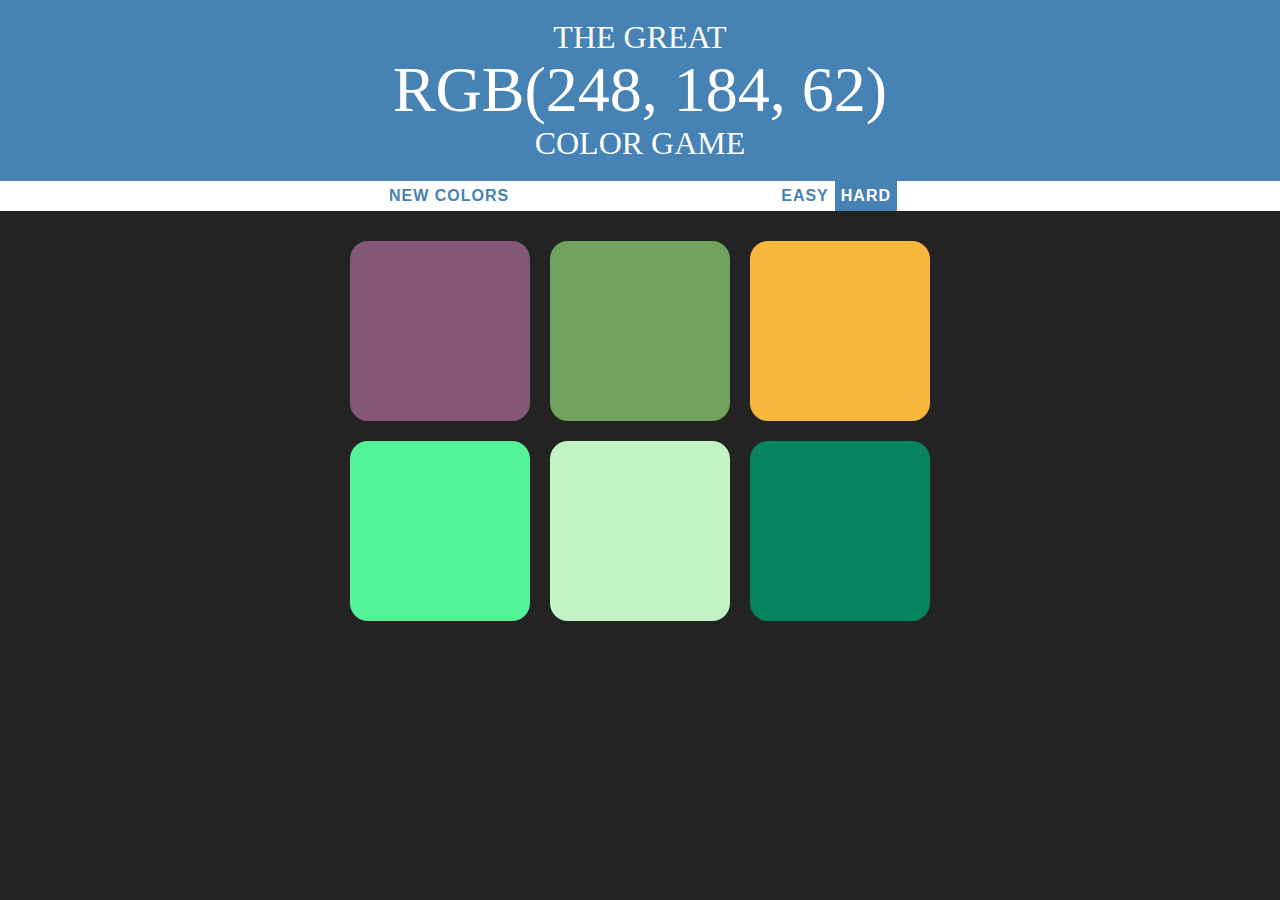
==== colorgame.html @ 96ee099a "First files added commit" ====
<!DOCTYPE html>
<html>
<head>
	<title>The Colors Game</title>
	<link rel="stylesheet" type="text/css" href="colorgame.css">
</head>
<body>
	<h1>The Great <br>
		<span id="colorDisplay">RGB</span><br>
		 Color Game</h1>
		 
	<div id="stripe">
		<button id="reset">NEW COLORS</button><span id="message"></span>
		<button id="easy">Easy</button><button id="hard" class="selected">Hard</button>
	</div>
	<div id="container">
		<div class="square"></div>
		<div class="square"></div>
		<div class="square"></div>
		<div class="square"></div>
		<div class="square"></div>
		<div class="square"></div>
	</div>
<script type="text/javascript" src="colorgame.js"></script>
</body>
</html>
---- colorgame.css ----
.square{
	width: 30%;
	
	padding-bottom: 30%;
	float: left;
	margin: 1.66%;
	border-radius: 10%;
	transition: background 0.3s;
	-webkit-transition: background 0.3s;
	-moz-transition: background 0.3s;
}
body{
	background-color: #232323;
	margin: 0;
	font-family: "Montserrat", "Avenir";

}

#container{
	max-width: 600px;
	margin: 20px auto;
}

h1{
	color: white;
	text-align: center;
	background-color: steelblue;
	margin: 0;
	font-weight: normal;
	text-transform: uppercase;
	line-height: 1.1;
	padding: 20px 0;
}
span{
	color: white;
}
#stripe{
	background-color: white;
	height: 30px;
	text-align: center;
	
}
#message{
	color: black;
	display: inline-block;
	width: 20%;
}

.selected {
	background-color: steelblue;
	color:white;
}
#colorDisplay{
	font-size: 200%;
}
button{
	border:none;
	background: none;
	text-transform: uppercase;
	height: 100%;
	font-weight: 700;
	color: steelblue;
	letter-spacing: 1px;
	font-size: inherit;
	transition: all 0.3s;
	-moz-transition: all 0.3s;
	-webkit-transition: all 0.3s;
	outline: none;
}
button:hover {
	color:white;
	background-color: steelblue;
}
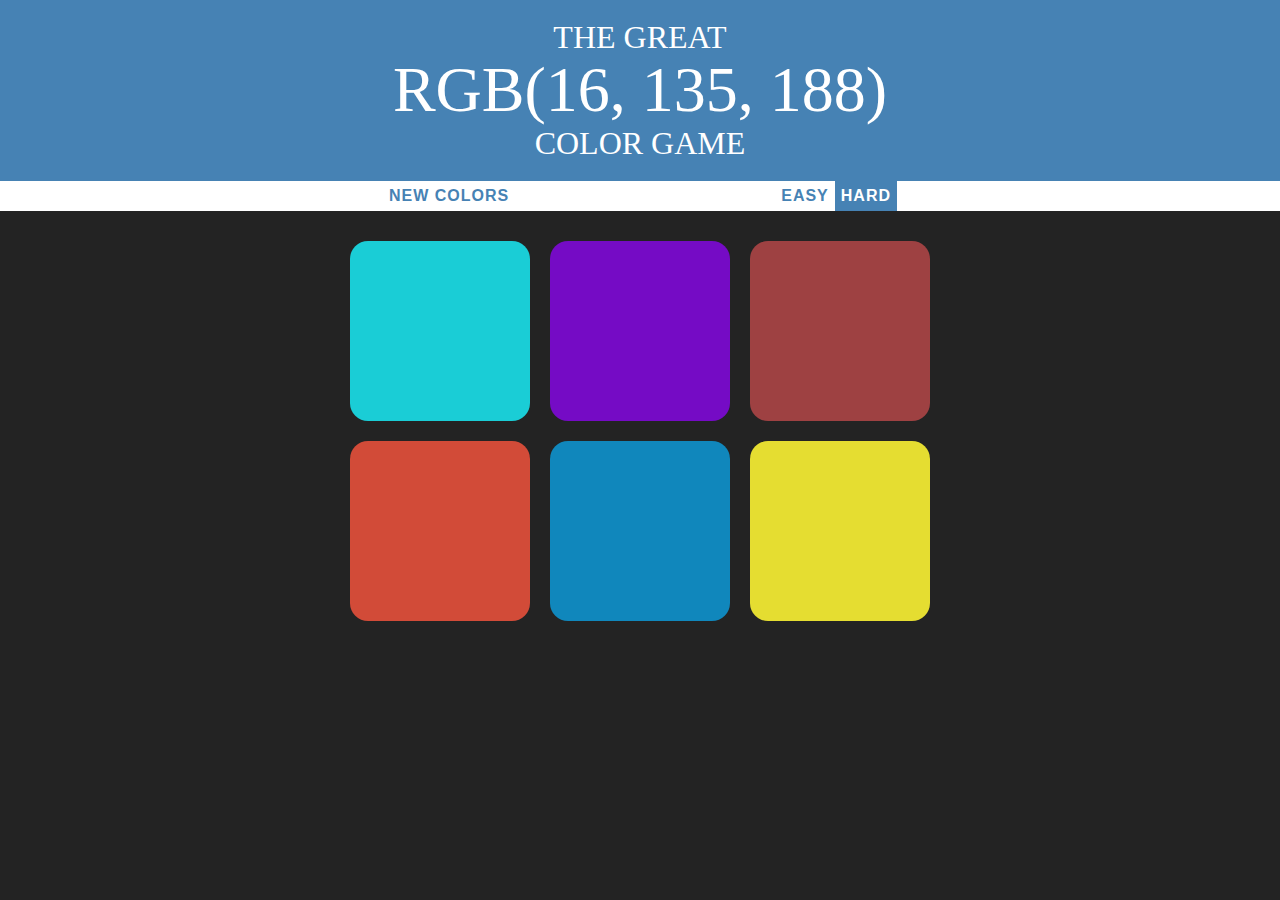
==== commit 198b7973: "Update colorgame.html" ====
--- a/colorgame.html
+++ b/colorgame.html
@@ -1,10 +1,11 @@
 <!DOCTYPE html>
-<html>
+<html lang="en">
 <head>
 	<title>The Colors Game</title>
-	<link rel="stylesheet" type="text/css" href="colorgame.css">
+	<link rel="stylesheet" type="text/css" href="./colorgame.css">
 </head>
 <body>
+	<main role="main">
 	<h1>The Great <br>
 		<span id="colorDisplay">RGB</span><br>
 		 Color Game</h1>
@@ -21,6 +22,8 @@
 		<div class="square"></div>
 		<div class="square"></div>
 	</div>
-<script type="text/javascript" src="colorgame.js"></script>
+	</main>
+<script type="text/javascript" src="./colorgame.js"></script>
+	
 </body>
-</html>+</html>
